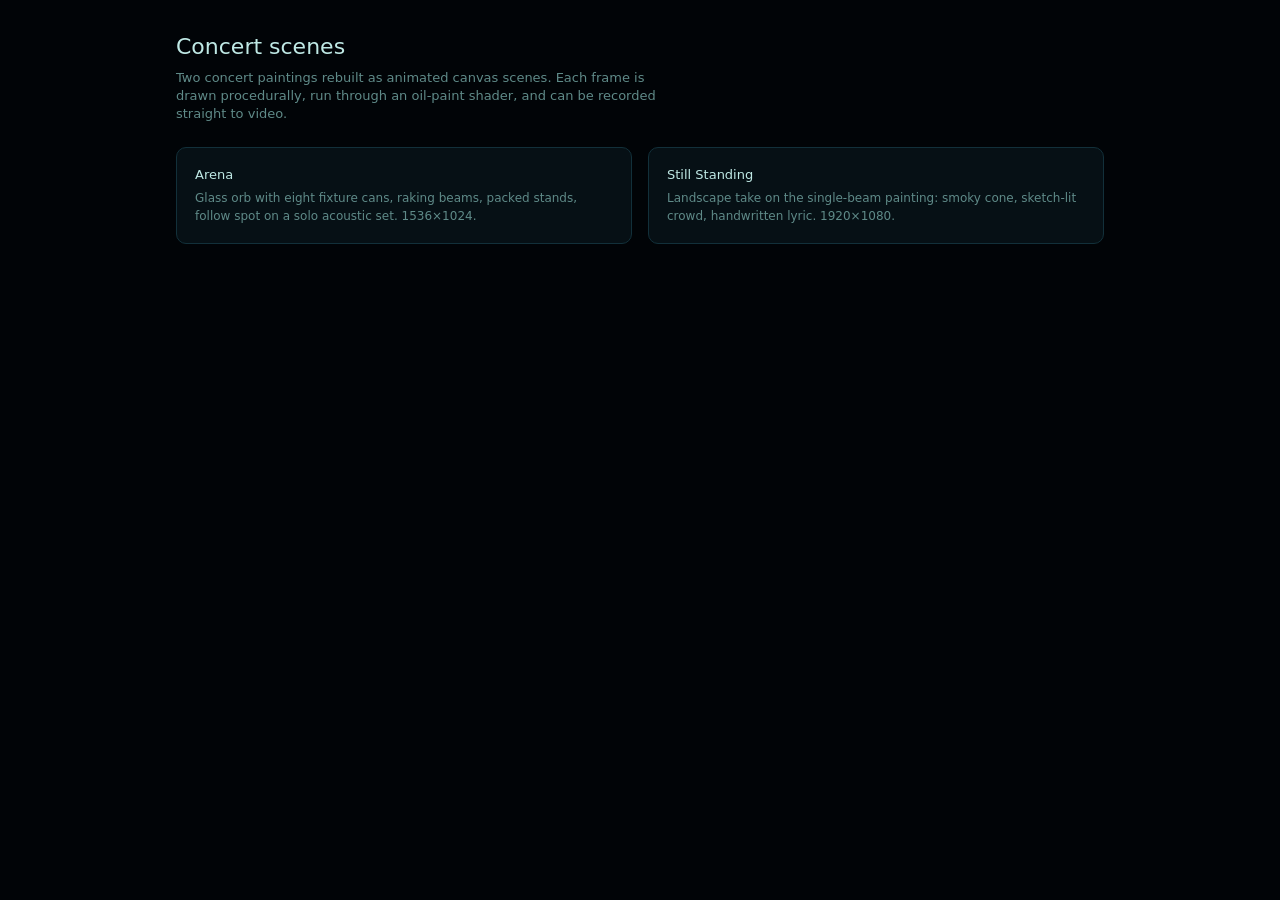
==== concert-scenes/index.html @ 45062d60 "Add painterly animated concert scenes Two procedural canvas scenes recreating concert paintings: - a" ====
<!doctype html>
<html lang="en">
<head>
<meta charset="utf-8">
<meta name="viewport" content="width=device-width,initial-scale=1">
<title>Concert Scenes</title>
<link rel="stylesheet" href="style.css">
<style>
  main { max-width: 960px; margin: 0 auto; padding: 32px 16px 48px; }
  h1 { font-weight: 500; font-size: 22px; margin: 0 0 6px; }
  p { color: var(--muted); margin: 0 0 24px; max-width: 60ch; }
  .cards { display: grid; grid-template-columns: repeat(auto-fit, minmax(260px, 1fr)); gap: 16px; }
  .card { display: block; padding: 18px; border: 1px solid var(--line); border-radius: 10px; background: var(--panel); color: var(--fg); text-decoration: none; }
  .card:hover { border-color: var(--accent); }
  .card b { display: block; font-weight: 500; margin-bottom: 4px; }
  .card span { color: var(--muted); font-size: 12px; }
</style>
</head>
<body>
<main>
  <h1>Concert scenes</h1>
  <p>Two concert paintings rebuilt as animated canvas scenes. Each frame is drawn procedurally, run through an oil-paint shader, and can be recorded straight to video.</p>
  <div class="cards">
    <a class="card" href="arena.html"><b>Arena</b><span>Glass orb with eight fixture cans, raking beams, packed stands, follow spot on a solo acoustic set. 1536×1024.</span></a>
    <a class="card" href="standing.html"><b>Still Standing</b><span>Landscape take on the single-beam painting: smoky cone, sketch-lit crowd, handwritten lyric. 1920×1080.</span></a>
  </div>
</main>
</body>
</html>
---- concert-scenes/style.css ----
:root {
  --bg: #010407;
  --panel: #061015;
  --fg: #bfe9e5;
  --muted: #5f8a88;
  --accent: #5fe0d6;
  --line: #12303a;
}
* { box-sizing: border-box; }
html, body { margin: 0; background: var(--bg); color: var(--fg); font: 13px/1.4 system-ui, -apple-system, sans-serif; }
.stage { max-width: 1920px; margin: 0 auto; }
canvas { display: block; width: 100%; height: auto; background: #000; }
#ui {
  display: flex; flex-wrap: wrap; align-items: center; gap: 10px 18px;
  padding: 12px 16px; border-top: 1px solid var(--line); background: var(--panel);
}
#ui .group { display: flex; gap: 12px; flex-wrap: wrap; }
#ui label { color: var(--muted); display: inline-flex; align-items: center; gap: 6px; }
#ui label.chk { color: var(--fg); text-transform: capitalize; }
#ui input[type=range] { width: 110px; accent-color: var(--accent); }
#ui input[type=checkbox] { accent-color: var(--accent); }
#ui input[type=text] { background: #020a0e; color: var(--fg); border: 1px solid var(--line); border-radius: 6px; padding: 5px 8px; width: 210px; }
#ui span { color: var(--fg); min-width: 2.5em; font-variant-numeric: tabular-nums; }
.btn {
  background: #0b1f26; color: var(--fg); border: 1px solid var(--line); border-radius: 6px;
  padding: 6px 12px; font: inherit; cursor: pointer;
}
.btn:hover { border-color: var(--accent); }
.btn.rec { color: #ffb4a8; }
.btn:disabled { opacity: 0.6; cursor: default; }
nav { display: flex; gap: 16px; padding: 10px 16px; font-size: 12px; }
nav a { color: var(--muted); text-decoration: none; }
nav a.on, nav a:hover { color: var(--accent); }
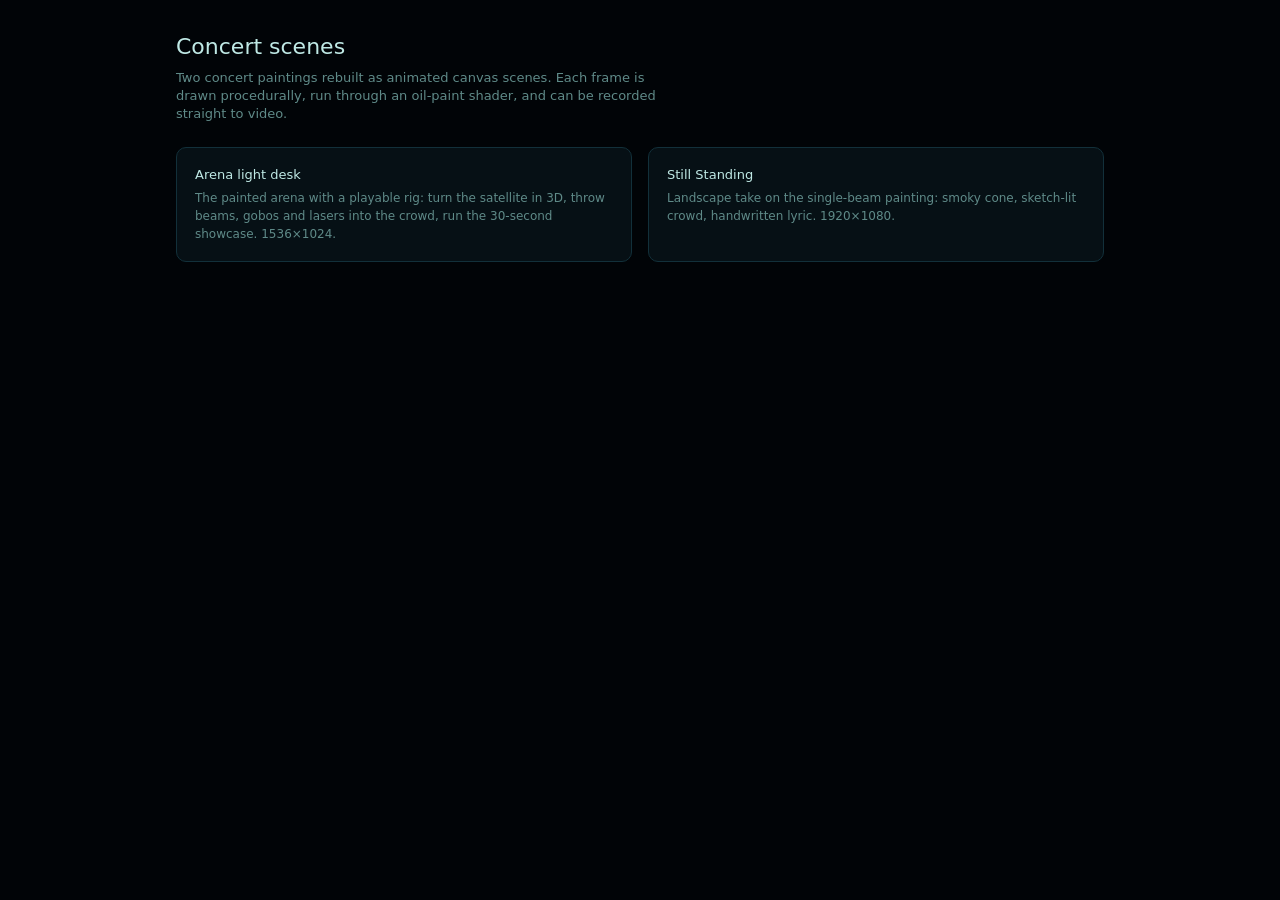
==== commit d7279046: "Arena light desk: interactive console for the 3D rig - console.js wires the desk: monitor pan/zoom a" ====
--- a/concert-scenes/index.html
+++ b/concert-scenes/index.html
@@ -21,7 +21,7 @@
   <h1>Concert scenes</h1>
   <p>Two concert paintings rebuilt as animated canvas scenes. Each frame is drawn procedurally, run through an oil-paint shader, and can be recorded straight to video.</p>
   <div class="cards">
-    <a class="card" href="arena.html"><b>Arena</b><span>Glass orb with eight fixture cans, raking beams, packed stands, follow spot on a solo acoustic set. 1536×1024.</span></a>
+    <a class="card" href="arena.html"><b>Arena light desk</b><span>The painted arena with a playable rig: turn the satellite in 3D, throw beams, gobos and lasers into the crowd, run the 30-second showcase. 1536×1024.</span></a>
     <a class="card" href="standing.html"><b>Still Standing</b><span>Landscape take on the single-beam painting: smoky cone, sketch-lit crowd, handwritten lyric. 1920×1080.</span></a>
   </div>
 </main>
